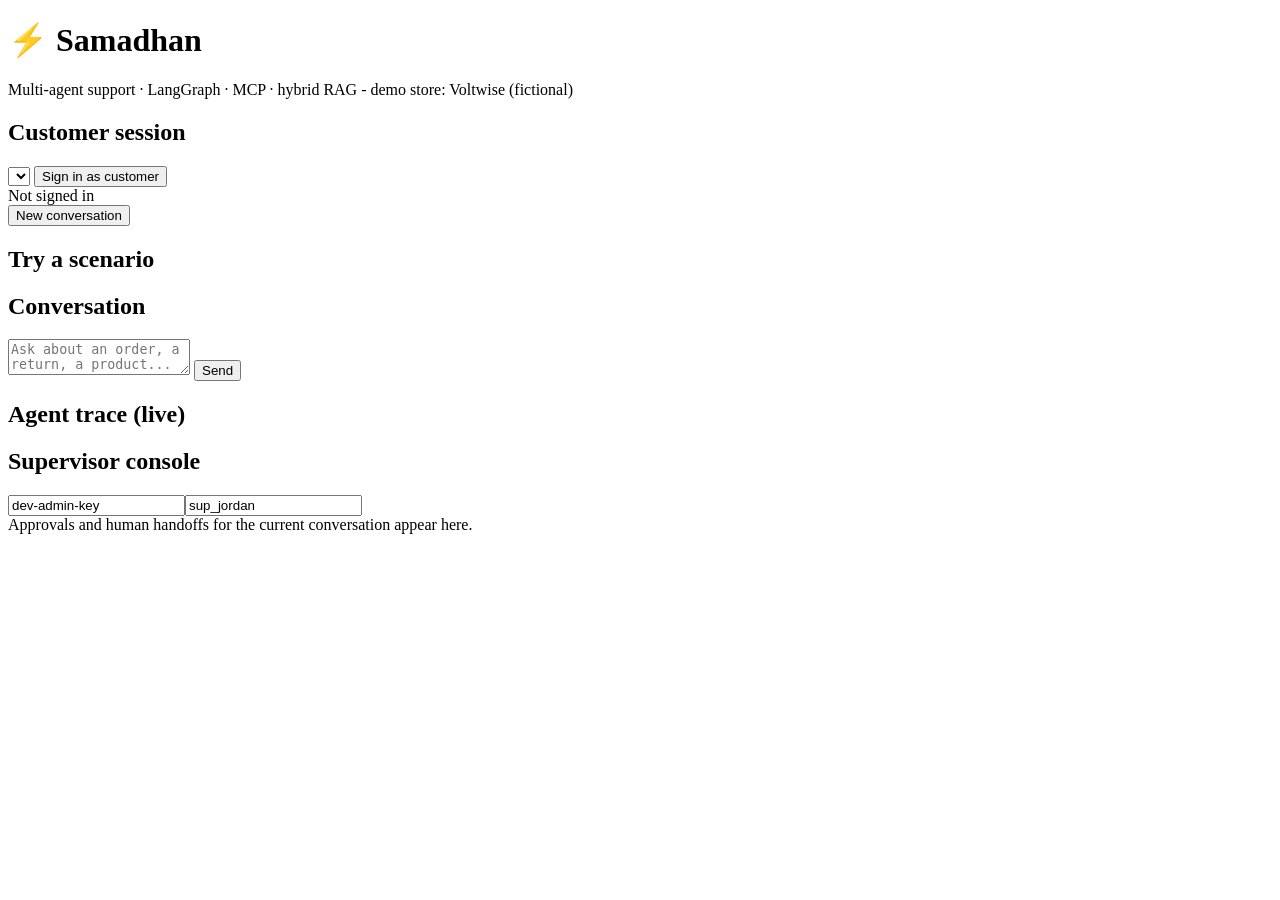
==== src/samadhan/api/static/index.html @ fe0571c7 "version 0.9" ====
<!doctype html>
<html lang="en">
<head>
<meta charset="utf-8" />
<meta name="viewport" content="width=device-width, initial-scale=1" />
<title>Samadhan Console</title>
<link rel="stylesheet" href="/static/app.css">
</head>
<body>
<header>
  <h1>⚡ Samadhan</h1>
  <span class="tag">Multi-agent support · LangGraph · MCP · hybrid RAG - demo store: Voltwise (fictional)</span>
</header>
<main>
  <!-- LEFT: session + scenarios -->
  <section>
    <h2>Customer session</h2>
    <div class="pad stack">
      <select id="customer"></select>
      <button class="primary" id="loginBtn">Sign in as customer</button>
      <div id="who" class="muted">Not signed in</div>
      <button id="newThread">New conversation</button>
      <div class="muted" id="threadInfo"></div>
    </div>
    <h2>Try a scenario</h2>
    <div class="pad scroll" id="scenarios"></div>
  </section>

  <!-- CENTER: chat -->
  <section>
    <h2>Conversation <span class="chips inline-row" id="triageChips"></span></h2>
    <div class="scroll" id="chat"></div>
    <div id="composer" class="row">
      <textarea id="input" placeholder="Ask about an order, a return, a product..."></textarea>
      <button class="primary" id="send">Send</button>
    </div>
  </section>

  <!-- RIGHT: trace + supervisor -->
  <div class="split">
    <section>
      <h2>Agent trace (live)</h2>
      <div class="scroll trace" id="trace"></div>
    </section>
    <section>
      <h2>Supervisor console</h2>
      <div class="pad stack">
        <div class="row"><input id="staffKey" value="dev-admin-key" placeholder="X-Admin-Key" /><input id="staffName" value="sup_jordan" placeholder="Your name" /></div>
        <div class="muted">Approvals and human handoffs for the current conversation appear here.</div>
      </div>
      <div class="scroll pad" id="console"></div>
    </section>
  </div>
</main>

<script src="/static/app.js"></script>
</body>
</html>
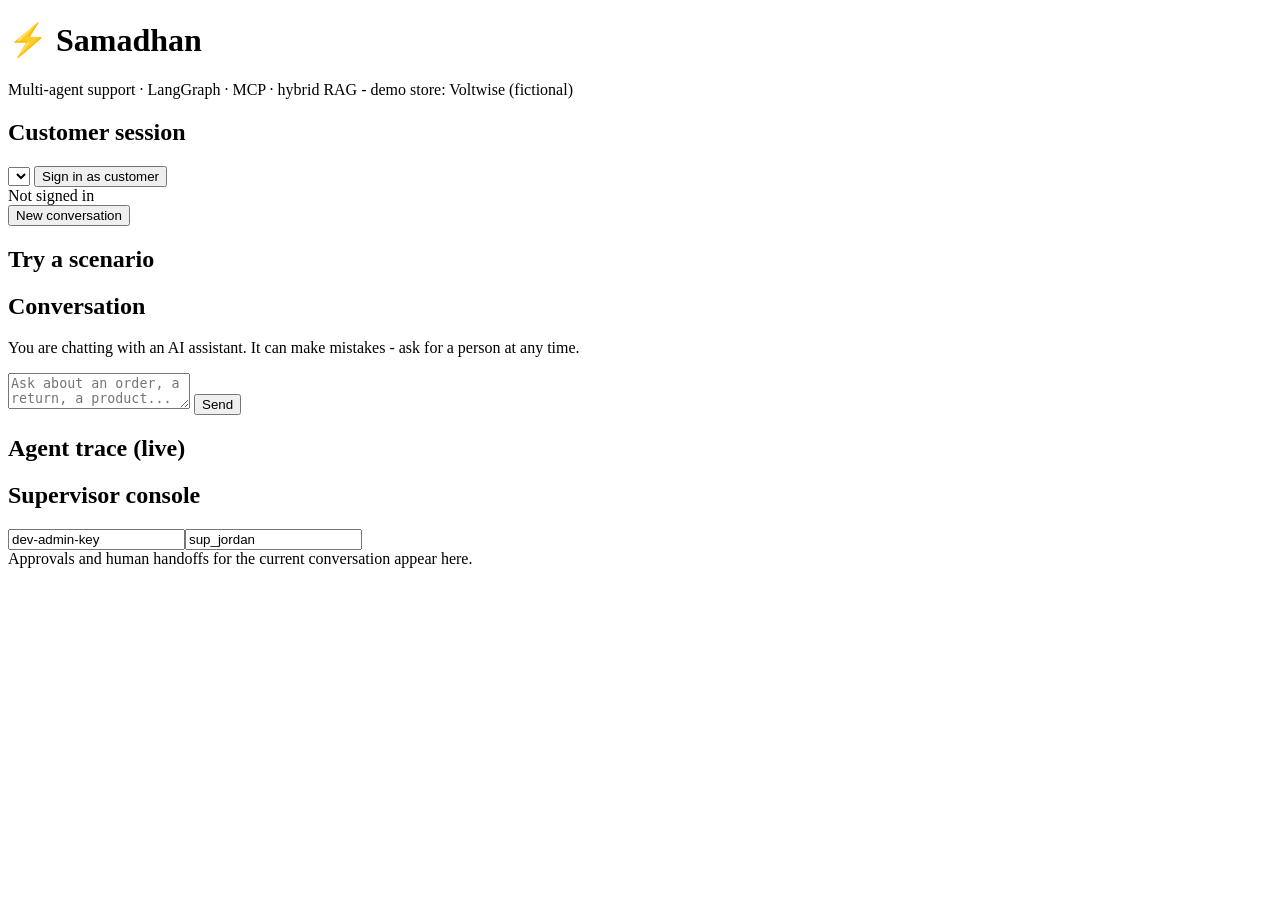
==== commit 562370a4: "green light 2" ====
--- a/src/samadhan/api/static/index.html
+++ b/src/samadhan/api/static/index.html
@@ -29,6 +29,7 @@
   <!-- CENTER: chat -->
   <section>
     <h2>Conversation <span class="chips inline-row" id="triageChips"></span></h2>
+    <p class="ai-notice" id="aiNotice">You are chatting with an AI assistant. It can make mistakes - ask for a person at any time.</p>
     <div class="scroll" id="chat"></div>
     <div id="composer" class="row">
       <textarea id="input" placeholder="Ask about an order, a return, a product..."></textarea>
